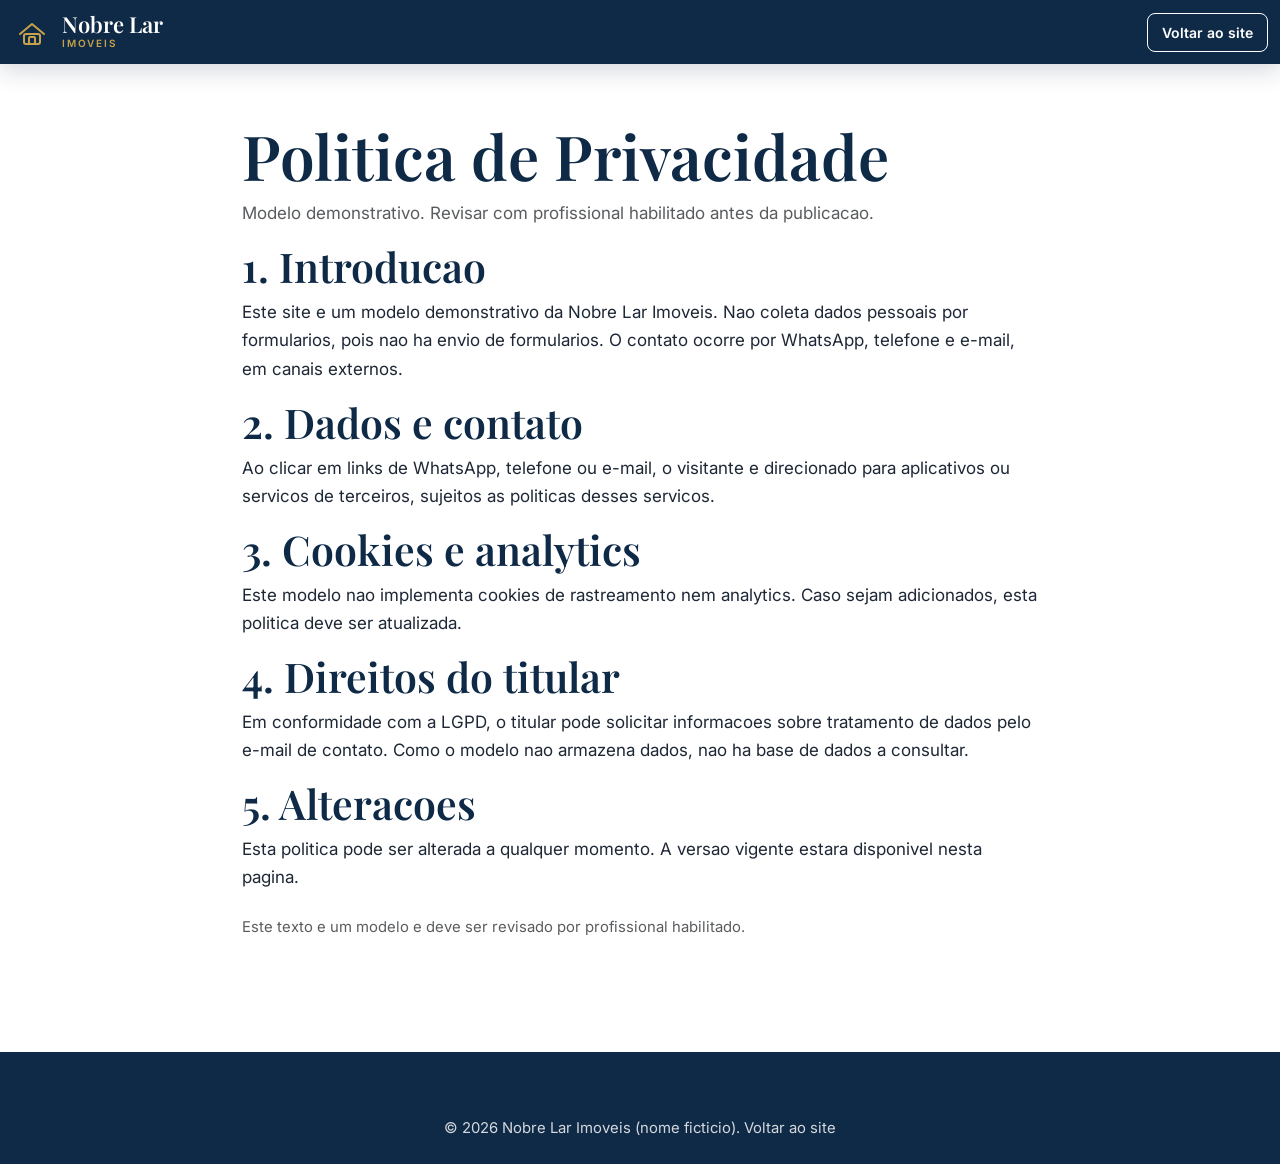
==== politica-de-privacidade.html @ 511b0f83 "first commit" ====
<!DOCTYPE html>
<html lang="pt-BR">
<head>
  <meta charset="UTF-8">
  <meta name="viewport" content="width=device-width, initial-scale=1.0">
  <title>Politica de Privacidade | Nobre Lar Imoveis</title>
  <meta name="description" content="Politica de privacidade do site demonstrativo Nobre Lar Imoveis.">
  <link rel="canonical" href="https://www.seudominio.com.br/politica-de-privacidade.html">
  <meta name="theme-color" content="#0F2A47">
  <link rel="icon" type="image/svg+xml" href="favicon/favicon.svg">
  <link rel="preconnect" href="https://fonts.googleapis.com">
  <link rel="preconnect" href="https://fonts.gstatic.com" crossorigin>
  <link href="https://fonts.googleapis.com/css2?family=Playfair+Display:wght@500;600&family=Inter:wght@400;500;600&display=swap" rel="stylesheet">
  <link href="https://cdn.jsdelivr.net/npm/bootstrap@5.3.3/dist/css/bootstrap.min.css" rel="stylesheet">
  <link href="https://cdn.jsdelivr.net/npm/bootstrap-icons@1.11.3/font/bootstrap-icons.min.css" rel="stylesheet">
  <link rel="stylesheet" href="css/style.css">
</head>
<body>
  <a class="skip-link" href="#conteudo">Pular para o conteudo</a>
  <header class="site-header is-scrolled">
    <nav class="navbar navbar-expand-lg" aria-label="Navegacao principal">
      <div class="container-xl">
        <a class="brand" href="index.html">
          <svg class="brand-mark" viewBox="0 0 40 40" aria-hidden="true"><rect width="40" height="40" rx="8" fill="#0F2A47"/><g fill="none" stroke="#C8A24A" stroke-width="2" stroke-linecap="round" stroke-linejoin="round"><path d="M8 22 L20 12 L32 22"/><rect x="12" y="22" width="16" height="10" rx="2"/><rect x="17" y="25" width="6" height="7" rx="1"/></g></svg>
          <div><div class="brand-name">Nobre Lar</div><div class="brand-sub">IMOVEIS</div></div>
        </a>
        <div class="ms-auto"><a class="btn btn-outline-light btn-sm" href="index.html">Voltar ao site</a></div>
      </div>
    </nav>
  </header>
  <main id="conteudo" class="section" style="padding-top:120px;">
    <div class="container-xl" style="max-width:820px;">
      <h1>Politica de Privacidade</h1>
      <p class="text-muted">Modelo demonstrativo. Revisar com profissional habilitado antes da publicacao.</p>
      <h2>1. Introducao</h2>
      <p>Este site e um modelo demonstrativo da Nobre Lar Imoveis. Nao coleta dados pessoais por formularios, pois nao ha envio de formularios. O contato ocorre por WhatsApp, telefone e e-mail, em canais externos.</p>
      <h2>2. Dados e contato</h2>
      <p>Ao clicar em links de WhatsApp, telefone ou e-mail, o visitante e direcionado para aplicativos ou servicos de terceiros, sujeitos as politicas desses servicos.</p>
      <h2>3. Cookies e analytics</h2>
      <p>Este modelo nao implementa cookies de rastreamento nem analytics. Caso sejam adicionados, esta politica deve ser atualizada.</p>
      <h2>4. Direitos do titular</h2>
      <p>Em conformidade com a LGPD, o titular pode solicitar informacoes sobre tratamento de dados pelo e-mail de contato. Como o modelo nao armazena dados, nao ha base de dados a consultar.</p>
      <h2>5. Alteracoes</h2>
      <p>Esta politica pode ser alterada a qualquer momento. A versao vigente estara disponivel nesta pagina.</p>
      <p class="small text-muted mt-4">Este texto e um modelo e deve ser revisado por profissional habilitado.</p>
    </div>
  </main>
  <footer class="site-footer">
    <div class="container-xl text-center small">
      &copy; <span id="year2"></span> Nobre Lar Imoveis (nome ficticio). <a href="index.html">Voltar ao site</a>
    </div>
  </footer>
  <script>document.getElementById('year2').textContent = new Date().getFullYear();</script>
</body>
</html>
---- css/style.css ----
/* ============================================================
   NOBRE LAR IMOVEIS - style.css
   Vitrine imobiliaria sofisticada (modelo demonstrativo)
   ============================================================ */

/* ---------- 1. VARIAVEIS ---------- */
:root {
  --color-primary: #0F2A47;
  --color-primary-light: #173B63;
  --color-secondary: #2D4A6B;
  --color-accent: #C8A24A;
  --color-accent-dark: #A8832F;
  --color-bg: #FFFFFF;
  --color-surface: #F6F4EF;
  --color-text: #1D2735;
  --color-muted: #5E6B7B;
  --color-border: #E3E0D8;
  --color-cta: #C8A24A;
  --color-whatsapp: #1FA855;
  --font-serif: "Playfair Display", Georgia, serif;
  --font-sans: "Inter", system-ui, -apple-system, "Segoe UI", Roboto, sans-serif;
  --radius-sm: 8px;
  --radius-md: 12px;
  --radius-lg: 14px;
  --shadow-sm: 0 4px 14px rgba(11, 29, 58, 0.06);
  --shadow-md: 0 10px 30px rgba(11, 29, 58, 0.10);
  --shadow-lg: 0 18px 45px rgba(11, 29, 58, 0.14);
  --section-py: 96px;
  --section-py-m: 60px;
  --container-max: 1320px;
  --header-h: 80px;
  --header-h-scrolled: 64px;
}

/* ---------- 2. RESET / BASE ---------- */
*, *::before, *::after { box-sizing: border-box; }
html { scroll-behavior: smooth; scroll-padding-top: var(--header-h); }
body {
  font-family: var(--font-sans);
  font-size: 17px;
  line-height: 1.65;
  color: var(--color-text);
  background: var(--color-bg);
  -webkit-font-smoothing: antialiased;
}
img { max-width: 100%; height: auto; display: block; }
a { color: var(--color-secondary); text-decoration: none; transition: color .25s ease; }
a:hover { color: var(--color-accent-dark); }
:focus-visible { outline: 3px solid var(--color-accent); outline-offset: 2px; border-radius: 4px; }
.skip-link {
  position: absolute; left: -9999px; top: 0; z-index: 9999;
  background: var(--color-primary); color: #fff; padding: 10px 16px;
  border-radius: var(--radius-sm);
}
.skip-link:focus { left: 16px; top: 16px; }
.container-xl { max-width: var(--container-max); }

/* ---------- 3. TIPOGRAFIA ---------- */
h1, h2, h3, h4 { font-family: var(--font-serif); color: var(--color-primary); font-weight: 600; line-height: 1.15; }
h1 { font-size: clamp(34px, 5vw, 62px); }
h2 { font-size: clamp(28px, 3.2vw, 42px); }
h3 { font-size: clamp(20px, 2vw, 26px); }
.eyebrow {
  display: inline-block;
  font-family: var(--font-sans);
  font-size: 12px;
  font-weight: 600;
  letter-spacing: 0.14em;
  text-transform: uppercase;
  color: var(--color-accent-dark);
  margin-bottom: 12px;
}
.eyebrow.light { color: var(--color-accent); }
.section-title { position: relative; display: inline-block; padding-bottom: 14px; }
.section-title::after {
  content: ""; position: absolute; left: 0; bottom: 0;
  width: 56px; height: 2px; background: var(--color-accent);
}
.section-title.center::after { left: 50%; transform: translateX(-50%); }
.section-subtitle { color: var(--color-muted); max-width: 65ch; }
.section { padding: var(--section-py) 0; }
.section.surface { background: var(--color-surface); }
.section.dark { background: var(--color-primary); color: #fff; }
.section.dark h2, .section.dark h3, .section.dark .section-title { color: #fff; }
.section.dark .section-subtitle { color: rgba(255,255,255,0.78); }

/* ---------- 4. BOTOES ---------- */
.btn { font-weight: 600; border-radius: var(--radius-sm); padding: 12px 24px; transition: all .25s ease; }
.btn-gold { background: var(--color-accent); color: var(--color-primary); border: 1.5px solid var(--color-accent); }
.btn-gold:hover { background: var(--color-accent-dark); border-color: var(--color-accent-dark); color: #fff; }
.btn-outline-navy { border: 1.5px solid var(--color-primary); color: var(--color-primary); background: transparent; }
.btn-outline-navy:hover { background: var(--color-primary); color: #fff; }
.btn-outline-light { border: 1.5px solid #fff; color: #fff; background: transparent; }
.btn-outline-light:hover { background: #fff; color: var(--color-primary); }
.btn-whatsapp { background: var(--color-whatsapp); color: #fff; border: 1.5px solid var(--color-whatsapp); font-weight: 600; }
.btn-whatsapp:hover { background: #188a47; border-color: #188a47; color: #fff; }
.btn-ghost { border: 1.5px solid var(--color-border); color: var(--color-text); background: #fff; }
.btn-ghost:hover { border-color: var(--color-primary); color: var(--color-primary); }
.btn-sm { padding: 8px 14px; font-size: 14px; }
.btn-lg { padding: 14px 30px; font-size: 17px; }
/* ---------- 5. HEADER ---------- */
.site-header {
  position: fixed; top: 0; left: 0; right: 0; z-index: 1030;
  height: var(--header-h); display: flex; align-items: center;
  transition: background .3s ease, height .3s ease, box-shadow .3s ease;
  background: transparent;
}
.site-header.is-scrolled {
  background: var(--color-primary); height: var(--header-h-scrolled);
  box-shadow: 0 6px 24px rgba(11,29,58,0.18);
}
.site-header .navbar { width: 100%; padding: 0; }
.brand { display: flex; align-items: center; gap: 10px; color: #fff; }
.brand-mark { width: 40px; height: 40px; flex: 0 0 40px; }
.brand-name { font-family: var(--font-serif); font-weight: 600; font-size: 22px; color: #fff; line-height: 1; }
.brand-sub { font-size: 10px; letter-spacing: 0.18em; color: var(--color-accent); font-weight: 600; }
.nav-link { color: rgba(255,255,255,0.9); font-weight: 500; padding: 8px 12px !important; }
.nav-link:hover, .nav-link.active { color: var(--color-accent); }
.navbar-toggler { border-color: rgba(255,255,255,0.5); }
.navbar-toggler-icon { filter: invert(1); }
@media (max-width: 991.98px) {
  .navbar-collapse {
    position: fixed; top: var(--header-h); left: 0; right: 0;
    background: var(--color-primary); padding: 16px 20px 24px;
    box-shadow: 0 12px 30px rgba(11,29,58,0.25);
    max-height: calc(100vh - var(--header-h)); overflow-y: auto;
  }
  .nav-link { display: block; padding: 12px 8px !important; min-height: 44px; font-size: 18px; }
  .header-cta { width: 100%; margin-top: 8px; }
}

/* ---------- 6. HERO ---------- */
.hero {
  position: relative; min-height: 92vh; display: flex; align-items: flex-end;
  background: var(--color-primary) center/cover no-repeat;
  overflow: hidden;
}
.hero::before {
  content: ""; position: absolute; inset: 0;
  background: linear-gradient(100deg, rgba(15,42,71,0.88) 0%, rgba(15,42,71,0.62) 45%, rgba(15,42,71,0.35) 100%);
}
.hero .container { position: relative; z-index: 2; padding-top: 140px; padding-bottom: 48px; width: 100%; }
.hero-content { max-width: 720px; color: #fff; }
.hero h1 { color: #fff; }
.hero p.lead { color: rgba(255,255,255,0.88); font-size: 19px; max-width: 60ch; }
.hero-ctas { display: flex; flex-wrap: wrap; gap: 12px; margin: 24px 0 32px; }
.trust-list { display: flex; flex-wrap: wrap; gap: 10px 24px; list-style: none; padding: 0; margin: 0; }
.trust-list li { display: flex; align-items: center; gap: 8px; color: rgba(255,255,255,0.85); font-size: 14px; }
.trust-list i { color: var(--color-accent); }
.quick-search {
  background: #fff; border-radius: var(--radius-md); box-shadow: var(--shadow-lg);
  padding: 18px; margin-top: 28px;
}
.quick-search .qs-tabs { display: flex; gap: 8px; margin-bottom: 12px; }
.qs-tab {
  flex: 1; padding: 10px; border: 1.5px solid var(--color-border); border-radius: var(--radius-sm);
  background: #fff; color: var(--color-text); font-weight: 600; cursor: pointer; transition: all .2s;
}
.qs-tab.active { background: var(--color-primary); color: #fff; border-color: var(--color-primary); }
.qs-grid { display: grid; grid-template-columns: 1fr 1fr 1fr auto; gap: 12px; align-items: end; }
.qs-grid .form-label { font-size: 13px; font-weight: 600; color: var(--color-muted); margin-bottom: 4px; }
@media (max-width: 991.98px) {
  .qs-grid { grid-template-columns: 1fr; }
  .hero { min-height: auto; padding-top: 110px; }
}
/* ---------- 7. CARDS DE IMOVEIS ---------- */
.property-card {
  background: #fff; border: 1px solid var(--color-border); border-radius: var(--radius-md);
  overflow: hidden; box-shadow: var(--shadow-sm); transition: transform .25s ease, box-shadow .25s ease;
  height: 100%; display: flex; flex-direction: column;
}
.property-card:hover { transform: translateY(-4px); box-shadow: var(--shadow-md); }
.property-card .card-media { position: relative; aspect-ratio: 4 / 3; overflow: hidden; }
.property-card .card-media img { width: 100%; height: 100%; object-fit: cover; transition: transform .4s ease; }
.property-card:hover .card-media img { transform: scale(1.04); }
.badge-pill {
  position: absolute; top: 12px; left: 12px; z-index: 2;
  font-size: 12px; font-weight: 600; padding: 5px 12px; border-radius: 999px;
  background: var(--color-primary); color: #fff;
}
.badge-pill.destaque { background: var(--color-accent); color: var(--color-primary); }
.badge-pill.lancamento { background: var(--color-accent-dark); color: #fff; }
.badge-pill.venda { background: var(--color-secondary); color: #fff; }
.badge-pill.aluguel { background: var(--color-whatsapp); color: #fff; }
.badge-demo {
  position: absolute; bottom: 10px; left: 10px; z-index: 2;
  font-size: 11px; padding: 4px 10px; border-radius: 999px;
  background: rgba(15,42,71,0.75); color: #fff; backdrop-filter: blur(2px);
}
.fav-btn {
  position: absolute; top: 12px; right: 12px; z-index: 2;
  width: 36px; height: 36px; border-radius: 50%; border: none;
  background: rgba(255,255,255,0.9); color: var(--color-muted);
  display: flex; align-items: center; justify-content: center; cursor: pointer;
}
.property-card .card-body { padding: 18px; display: flex; flex-direction: column; flex: 1; }
.property-code { font-size: 12px; color: var(--color-muted); letter-spacing: 0.06em; }
.property-title { font-family: var(--font-serif); font-size: 20px; color: var(--color-primary); margin: 4px 0 6px; font-weight: 600; }
.property-loc { color: var(--color-muted); font-size: 14px; margin-bottom: 10px; }
.property-price { font-size: 24px; font-weight: 600; color: var(--color-primary); margin-bottom: 4px; }
.property-price .per-month { font-size: 13px; color: var(--color-muted); font-weight: 400; }
.property-fees { font-size: 12px; color: var(--color-muted); margin-bottom: 12px; }
.property-features { display: flex; flex-wrap: wrap; gap: 10px 16px; font-size: 13px; color: var(--color-text); margin-bottom: 14px; }
.property-features span { display: inline-flex; align-items: center; gap: 5px; }
.property-features i { color: var(--color-accent-dark); }
.card-actions { display: flex; gap: 8px; margin-top: auto; }
.card-actions .btn { flex: 1; }

/* ---------- 10. SECOES ESPECIFICAS ---------- */
.support-strip { background: var(--color-surface); padding: 32px 0; }
.support-item { display: flex; align-items: center; gap: 12px; }
.support-item i { font-size: 26px; color: var(--color-accent-dark); }
.support-item span { font-weight: 600; color: var(--color-primary); font-size: 15px; }

.anuncie { background: var(--color-primary); color: #fff; position: relative; overflow: hidden; }
.anuncie h2 { color: #fff; }
.anuncie .step-card {
  background: rgba(255,255,255,0.06); border: 1px solid rgba(255,255,255,0.12);
  border-radius: var(--radius-md); padding: 20px; height: 100%;
}
.anuncie .step-card .n { font-family: var(--font-serif); font-size: 34px; color: var(--color-accent); }
.anuncie .step-card h4 { color: #fff; font-size: 18px; margin: 8px 0 6px; }

.about-img-wrap { position: relative; }
.about-img { border-radius: var(--radius-md); aspect-ratio: 4 / 5; object-fit: cover; }
.about-frame {
  position: absolute; top: 18px; left: -18px; width: 100%; height: 100%;
  border: 2px solid var(--color-accent); border-radius: var(--radius-md); z-index: -1;
}
@media (max-width: 767.98px) { .about-frame { display: none; } }
.team-card { text-align: center; }
.team-card img { width: 100%; aspect-ratio: 3 / 4; object-fit: cover; border-radius: var(--radius-md); }
.team-card h4 { font-size: 18px; margin: 12px 0 2px; }
.team-card .role { font-size: 13px; color: var(--color-muted); }
.team-card .creci { font-size: 12px; color: var(--color-accent-dark); font-weight: 600; }

.how-tabs .nav-link { color: var(--color-text); border: 1.5px solid var(--color-border); border-radius: 999px; margin: 0 6px 8px 0; font-weight: 600; }
.how-tabs .nav-link.active { background: var(--color-primary); color: #fff; border-color: var(--color-primary); }
.how-step { display: flex; gap: 14px; padding: 12px 0; border-bottom: 1px solid var(--color-border); }
.how-step:last-child { border-bottom: none; }
.how-step .num { width: 34px; height: 34px; border-radius: 50%; background: var(--color-accent); color: var(--color-primary); display: flex; align-items: center; justify-content: center; font-weight: 700; flex: 0 0 34px; }

.faq-wrap { max-width: 820px; margin: 0 auto; }
.accordion-button { font-weight: 600; color: var(--color-primary); }
.accordion-button:not(.collapsed) { background: var(--color-surface); color: var(--color-primary); box-shadow: none; }
.accordion-item { border: 1px solid var(--color-border); border-radius: var(--radius-sm) !important; margin-bottom: 10px; overflow: hidden; }

.cta-final { background: var(--color-primary); color: #fff; position: relative; }
.cta-final::before { content: ""; position: absolute; top: 0; left: 0; width: 100%; height: 3px; background: var(--color-accent); }
.cta-final h2 { color: #fff; }
/* ---------- 8. FILTROS ---------- */
.filter-bar {
  background: #fff; border: 1px solid var(--color-border); border-radius: var(--radius-md);
  box-shadow: var(--shadow-sm); padding: 20px;
}
.filter-grid { display: grid; grid-template-columns: repeat(4, 1fr) auto; gap: 14px; align-items: end; }
@media (max-width: 991.98px) {
  .filter-grid { grid-template-columns: 1fr 1fr; }
  .filter-actions { grid-column: 1 / -1; display: flex; gap: 8px; }
}
@media (max-width: 575.98px) {
  .filter-grid { grid-template-columns: 1fr; }
}
.purpose-tabs { display: flex; gap: 8px; margin-bottom: 16px; flex-wrap: wrap; }
.purpose-tab {
  padding: 10px 20px; border: 1.5px solid var(--color-border); border-radius: 999px;
  background: #fff; font-weight: 600; cursor: pointer; color: var(--color-text);
}
.purpose-tab.active { background: var(--color-primary); color: #fff; border-color: var(--color-primary); }
.results-head { display: flex; justify-content: space-between; align-items: center; margin: 24px 0 16px; flex-wrap: wrap; gap: 12px; }
.results-count { font-weight: 600; color: var(--color-primary); }
.empty-state {
  text-align: center; padding: 48px 24px; border: 1.5px dashed var(--color-border);
  border-radius: var(--radius-md); background: var(--color-surface);
}
.empty-state i { font-size: 42px; color: var(--color-accent); }

/* ---------- 9. MODAL ---------- */
.modal-content { border-radius: var(--radius-md); border: none; }
.modal-header { border-bottom: 1px solid var(--color-border); }
.modal-title { font-family: var(--font-serif); color: var(--color-primary); }
.modal-body { padding: 24px; }
.gallery-main { aspect-ratio: 16 / 10; border-radius: var(--radius-sm); overflow: hidden; background: var(--color-surface); }
.gallery-main img { width: 100%; height: 100%; object-fit: cover; }
.gallery-thumbs { display: flex; gap: 8px; margin-top: 10px; overflow-x: auto; }
.gallery-thumbs img {
  width: 72px; height: 54px; object-fit: cover; border-radius: 6px; cursor: pointer;
  border: 2px solid transparent; flex: 0 0 auto;
}
.gallery-thumbs img.active { border-color: var(--color-accent); }
.modal-features { display: grid; grid-template-columns: repeat(4, 1fr); gap: 12px; margin: 18px 0; }
.modal-feature { background: var(--color-surface); border-radius: var(--radius-sm); padding: 12px; text-align: center; }
.modal-feature i { color: var(--color-accent-dark); font-size: 20px; }
.modal-feature .v { font-weight: 600; color: var(--color-primary); font-size: 18px; }
.modal-feature .l { font-size: 12px; color: var(--color-muted); }
.differentials { display: grid; grid-template-columns: repeat(2, 1fr); gap: 8px; }
.differentials li { list-style: none; display: flex; align-items: center; gap: 8px; font-size: 14px; }
.differentials i { color: var(--color-accent-dark); }
@media (max-width: 767.98px) {
  .modal-features { grid-template-columns: repeat(2, 1fr); }
  .differentials { grid-template-columns: 1fr; }
}
/* ---------- 10. SECOES ESPECIFICAS (cont.) ---------- */
.contact-card { background: var(--color-surface); border-radius: var(--radius-md); padding: 24px; height: 100%; }
.contact-item { display: flex; gap: 12px; padding: 12px 0; border-bottom: 1px solid var(--color-border); }
.contact-item:last-child { border-bottom: none; }
.contact-item i { color: var(--color-accent-dark); font-size: 20px; }
.contact-item .label { font-size: 12px; color: var(--color-muted); text-transform: uppercase; letter-spacing: 0.08em; }
.chips { display: flex; flex-wrap: wrap; gap: 8px; max-width: 100%; }
.chip {
  padding: 10px 16px; border: 1.5px solid var(--color-border); border-radius: 999px;
  background: #fff; font-weight: 600; cursor: pointer; color: var(--color-text); font-size: 14px;
  white-space: normal; word-break: break-word; overflow-wrap: anywhere; text-align: center;
}
.chip:hover { border-color: var(--color-accent); color: var(--color-accent-dark); }
@media (max-width: 575.98px) {
  .chips { flex-direction: column; }
  .chip { flex: 1 1 100%; width: 100%; border-radius: var(--radius-sm); }
}
.map-frame { border-radius: var(--radius-md); overflow: hidden; aspect-ratio: 4 / 3; border: 1px solid var(--color-border); }
.map-frame iframe { width: 100%; height: 100%; border: 0; }

/* ---------- 11. FOOTER ---------- */
.site-footer { background: var(--color-primary); color: rgba(255,255,255,0.82); padding: 64px 0 24px; }
.site-footer h5 { color: #fff; font-family: var(--font-serif); font-size: 18px; margin-bottom: 14px; }
.site-footer a { color: rgba(255,255,255,0.82); }
.site-footer a:hover { color: var(--color-accent); }
.site-footer .footer-bottom { border-top: 1px solid rgba(255,255,255,0.12); padding-top: 18px; margin-top: 32px; font-size: 13px; color: rgba(255,255,255,0.6); }
.site-footer .brand-name { color: #fff; }
.site-footer .brand-sub { color: var(--color-accent); }

/* ---------- 12. FLOATING ---------- */
.fab-whatsapp {
  position: fixed; right: 20px; bottom: 20px; z-index: 1040;
  width: 58px; height: 58px; border-radius: 50%; background: var(--color-whatsapp); color: #fff;
  display: flex; align-items: center; justify-content: center; font-size: 26px;
  box-shadow: 0 8px 24px rgba(31,168,85,0.35); border: none; cursor: pointer;
  transition: transform .2s, opacity .3s; opacity: 0; pointer-events: none;
}
.fab-whatsapp.show { opacity: 1; pointer-events: auto; }
.fab-whatsapp:hover { transform: scale(1.06); }
.back-to-top {
  position: fixed; right: 20px; bottom: 88px; z-index: 1039;
  width: 44px; height: 44px; border-radius: 50%; background: var(--color-primary); color: #fff;
  display: flex; align-items: center; justify-content: center; border: none; cursor: pointer;
  box-shadow: var(--shadow-md); opacity: 0; pointer-events: none; transition: opacity .3s;
}
.back-to-top.show { opacity: 1; pointer-events: auto; }
@media (max-width: 575.98px) {
  .fab-whatsapp { right: 14px; bottom: 14px; }
  .back-to-top { right: 14px; bottom: 78px; }
}

/* ---------- 13. REVEAL ---------- */
.reveal { opacity: 0; transform: translateY(20px); transition: opacity .6s ease, transform .6s ease; }
.reveal.in { opacity: 1; transform: none; }
@media (prefers-reduced-motion: reduce) {
  html { scroll-behavior: auto; }
  .reveal { opacity: 1; transform: none; transition: none; }
  .property-card, .property-card .card-media img, .btn { transition: none; }
  .property-card:hover { transform: none; }
  .property-card:hover .card-media img { transform: none; }
}

/* ---------- 14. UTIL ---------- */
.text-accent { color: var(--color-accent-dark); }
.divider-gold { width: 56px; height: 2px; background: var(--color-accent); }
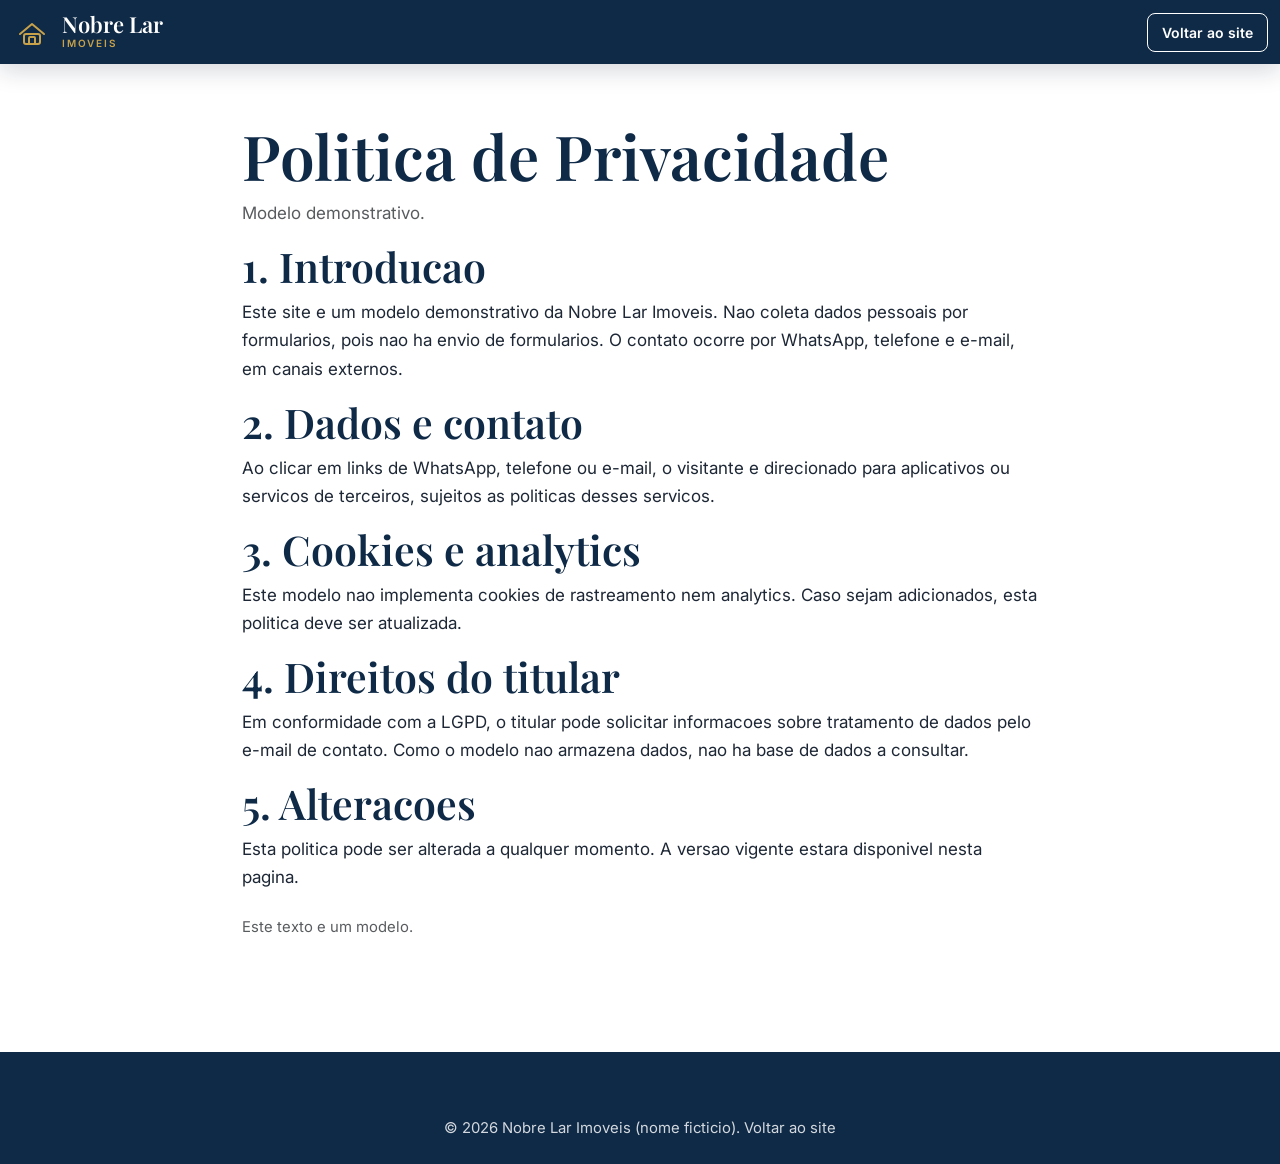
==== commit 548d4a43: "remocao de imagens antigas e ajuste de responsividade" ====
--- a/politica-de-privacidade.html
+++ b/politica-de-privacidade.html
@@ -31,7 +31,7 @@
   <main id="conteudo" class="section" style="padding-top:120px;">
     <div class="container-xl" style="max-width:820px;">
       <h1>Politica de Privacidade</h1>
-      <p class="text-muted">Modelo demonstrativo. Revisar com profissional habilitado antes da publicacao.</p>
+      <p class="text-muted">Modelo demonstrativo.</p>
       <h2>1. Introducao</h2>
       <p>Este site e um modelo demonstrativo da Nobre Lar Imoveis. Nao coleta dados pessoais por formularios, pois nao ha envio de formularios. O contato ocorre por WhatsApp, telefone e e-mail, em canais externos.</p>
       <h2>2. Dados e contato</h2>
@@ -42,7 +42,7 @@
       <p>Em conformidade com a LGPD, o titular pode solicitar informacoes sobre tratamento de dados pelo e-mail de contato. Como o modelo nao armazena dados, nao ha base de dados a consultar.</p>
       <h2>5. Alteracoes</h2>
       <p>Esta politica pode ser alterada a qualquer momento. A versao vigente estara disponivel nesta pagina.</p>
-      <p class="small text-muted mt-4">Este texto e um modelo e deve ser revisado por profissional habilitado.</p>
+      <p class="small text-muted mt-4">Este texto e um modelo.</p>
     </div>
   </main>
   <footer class="site-footer">
--- a/css/style.css
+++ b/css/style.css
@@ -34,7 +34,7 @@
 
 /* ---------- 2. RESET / BASE ---------- */
 *, *::before, *::after { box-sizing: border-box; }
-html { scroll-behavior: smooth; scroll-padding-top: var(--header-h); }
+html { scroll-behavior: smooth; scroll-padding-top: var(--header-h); overflow-x: hidden; }
 body {
   font-family: var(--font-sans);
   font-size: 17px;
@@ -42,8 +42,10 @@
   color: var(--color-text);
   background: var(--color-bg);
   -webkit-font-smoothing: antialiased;
+  overflow-x: hidden;
 }
 img { max-width: 100%; height: auto; display: block; }
+video, iframe, canvas, embed, object { max-width: 100%; height: auto; }
 a { color: var(--color-secondary); text-decoration: none; transition: color .25s ease; }
 a:hover { color: var(--color-accent-dark); }
 :focus-visible { outline: 3px solid var(--color-accent); outline-offset: 2px; border-radius: 4px; }
@@ -53,7 +55,7 @@
   border-radius: var(--radius-sm);
 }
 .skip-link:focus { left: 16px; top: 16px; }
-.container-xl { max-width: var(--container-max); }
+.container-xl { max-width: var(--container-max); width: 100%; }
 
 /* ---------- 3. TIPOGRAFIA ---------- */
 h1, h2, h3, h4 { font-family: var(--font-serif); color: var(--color-primary); font-weight: 600; line-height: 1.15; }
@@ -78,7 +80,7 @@
 }
 .section-title.center::after { left: 50%; transform: translateX(-50%); }
 .section-subtitle { color: var(--color-muted); max-width: 65ch; }
-.section { padding: var(--section-py) 0; }
+.section { padding: var(--section-py) 0; overflow-x: hidden; }
 .section.surface { background: var(--color-surface); }
 .section.dark { background: var(--color-primary); color: #fff; }
 .section.dark h2, .section.dark h3, .section.dark .section-title { color: #fff; }
@@ -109,7 +111,11 @@
   background: var(--color-primary); height: var(--header-h-scrolled);
   box-shadow: 0 6px 24px rgba(11,29,58,0.18);
 }
-.site-header .navbar { width: 100%; padding: 0; }
+.site-header.menu-open {
+  background: var(--color-primary);
+  box-shadow: 0 6px 24px rgba(11,29,58,0.18);
+}
+.site-header .navbar { width: 100%; padding: 0; max-width: 100%; }
 .brand { display: flex; align-items: center; gap: 10px; color: #fff; }
 .brand-mark { width: 40px; height: 40px; flex: 0 0 40px; }
 .brand-name { font-family: var(--font-serif); font-weight: 600; font-size: 22px; color: #fff; line-height: 1; }
@@ -124,6 +130,12 @@
     background: var(--color-primary); padding: 16px 20px 24px;
     box-shadow: 0 12px 30px rgba(11,29,58,0.25);
     max-height: calc(100vh - var(--header-h)); overflow-y: auto;
+    max-width: 100vw;
+    transition: top .3s ease, max-height .3s ease;
+  }
+  .site-header.is-scrolled .navbar-collapse {
+    top: var(--header-h-scrolled);
+    max-height: calc(100vh - var(--header-h-scrolled));
   }
   .nav-link { display: block; padding: 12px 8px !important; min-height: 44px; font-size: 18px; }
   .header-cta { width: 100%; margin-top: 8px; }
@@ -208,9 +220,9 @@
 
 /* ---------- 10. SECOES ESPECIFICAS ---------- */
 .support-strip { background: var(--color-surface); padding: 32px 0; }
-.support-item { display: flex; align-items: center; gap: 12px; }
-.support-item i { font-size: 26px; color: var(--color-accent-dark); }
-.support-item span { font-weight: 600; color: var(--color-primary); font-size: 15px; }
+.support-item { display: flex; align-items: center; gap: 12px; min-width: 0; flex-wrap: wrap; }
+.support-item i { font-size: 26px; color: var(--color-accent-dark); flex: 0 0 auto; }
+.support-item span { font-weight: 600; color: var(--color-primary); font-size: 15px; word-break: break-word; overflow-wrap: anywhere; }
 
 .anuncie { background: var(--color-primary); color: #fff; position: relative; overflow: hidden; }
 .anuncie h2 { color: #fff; }
@@ -227,7 +239,7 @@
   position: absolute; top: 18px; left: -18px; width: 100%; height: 100%;
   border: 2px solid var(--color-accent); border-radius: var(--radius-md); z-index: -1;
 }
-@media (max-width: 767.98px) { .about-frame { display: none; } }
+@media (max-width: 991.98px) { .about-frame { display: none; } }
 .team-card { text-align: center; }
 .team-card img { width: 100%; aspect-ratio: 3 / 4; object-fit: cover; border-radius: var(--radius-md); }
 .team-card h4 { font-size: 18px; margin: 12px 0 2px; }
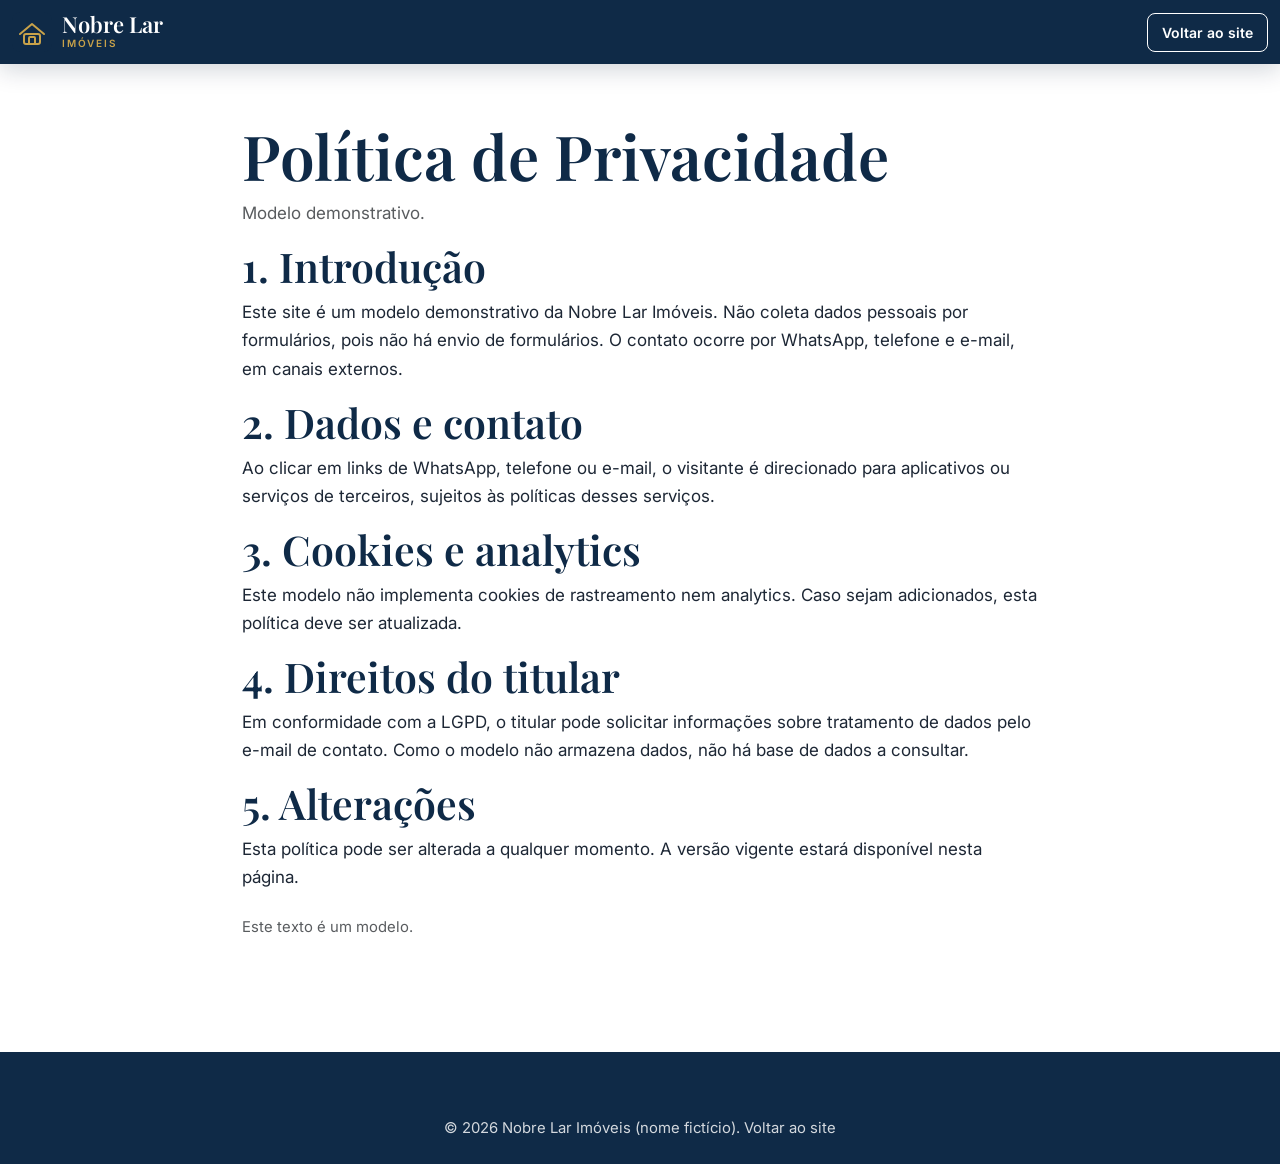
==== commit 46ea54b1: "correcao ortografica geral e ajusta na nav bar" ====
--- a/politica-de-privacidade.html
+++ b/politica-de-privacidade.html
@@ -3,8 +3,8 @@
 <head>
   <meta charset="UTF-8">
   <meta name="viewport" content="width=device-width, initial-scale=1.0">
-  <title>Politica de Privacidade | Nobre Lar Imoveis</title>
-  <meta name="description" content="Politica de privacidade do site demonstrativo Nobre Lar Imoveis.">
+  <title>Política de Privacidade | Nobre Lar Imóveis</title>
+  <meta name="description" content="Política de privacidade do site demonstrativo Nobre Lar Imóveis.">
   <link rel="canonical" href="https://www.seudominio.com.br/politica-de-privacidade.html">
   <meta name="theme-color" content="#0F2A47">
   <link rel="icon" type="image/svg+xml" href="favicon/favicon.svg">
@@ -16,13 +16,13 @@
   <link rel="stylesheet" href="css/style.css">
 </head>
 <body>
-  <a class="skip-link" href="#conteudo">Pular para o conteudo</a>
+  <a class="skip-link" href="#conteudo">Pular para o conteúdo</a>
   <header class="site-header is-scrolled">
-    <nav class="navbar navbar-expand-lg" aria-label="Navegacao principal">
+    <nav class="navbar navbar-expand-lg" aria-label="Navegação principal">
       <div class="container-xl">
         <a class="brand" href="index.html">
           <svg class="brand-mark" viewBox="0 0 40 40" aria-hidden="true"><rect width="40" height="40" rx="8" fill="#0F2A47"/><g fill="none" stroke="#C8A24A" stroke-width="2" stroke-linecap="round" stroke-linejoin="round"><path d="M8 22 L20 12 L32 22"/><rect x="12" y="22" width="16" height="10" rx="2"/><rect x="17" y="25" width="6" height="7" rx="1"/></g></svg>
-          <div><div class="brand-name">Nobre Lar</div><div class="brand-sub">IMOVEIS</div></div>
+          <div><div class="brand-name">Nobre Lar</div><div class="brand-sub">IMÓVEIS</div></div>
         </a>
         <div class="ms-auto"><a class="btn btn-outline-light btn-sm" href="index.html">Voltar ao site</a></div>
       </div>
@@ -30,24 +30,24 @@
   </header>
   <main id="conteudo" class="section" style="padding-top:120px;">
     <div class="container-xl" style="max-width:820px;">
-      <h1>Politica de Privacidade</h1>
+      <h1>Política de Privacidade</h1>
       <p class="text-muted">Modelo demonstrativo.</p>
-      <h2>1. Introducao</h2>
-      <p>Este site e um modelo demonstrativo da Nobre Lar Imoveis. Nao coleta dados pessoais por formularios, pois nao ha envio de formularios. O contato ocorre por WhatsApp, telefone e e-mail, em canais externos.</p>
+      <h2>1. Introdução</h2>
+      <p>Este site é um modelo demonstrativo da Nobre Lar Imóveis. Não coleta dados pessoais por formulários, pois não há envio de formulários. O contato ocorre por WhatsApp, telefone e e-mail, em canais externos.</p>
       <h2>2. Dados e contato</h2>
-      <p>Ao clicar em links de WhatsApp, telefone ou e-mail, o visitante e direcionado para aplicativos ou servicos de terceiros, sujeitos as politicas desses servicos.</p>
+      <p>Ao clicar em links de WhatsApp, telefone ou e-mail, o visitante é direcionado para aplicativos ou serviços de terceiros, sujeitos às políticas desses serviços.</p>
       <h2>3. Cookies e analytics</h2>
-      <p>Este modelo nao implementa cookies de rastreamento nem analytics. Caso sejam adicionados, esta politica deve ser atualizada.</p>
+      <p>Este modelo não implementa cookies de rastreamento nem analytics. Caso sejam adicionados, esta política deve ser atualizada.</p>
       <h2>4. Direitos do titular</h2>
-      <p>Em conformidade com a LGPD, o titular pode solicitar informacoes sobre tratamento de dados pelo e-mail de contato. Como o modelo nao armazena dados, nao ha base de dados a consultar.</p>
-      <h2>5. Alteracoes</h2>
-      <p>Esta politica pode ser alterada a qualquer momento. A versao vigente estara disponivel nesta pagina.</p>
-      <p class="small text-muted mt-4">Este texto e um modelo.</p>
+      <p>Em conformidade com a LGPD, o titular pode solicitar informações sobre tratamento de dados pelo e-mail de contato. Como o modelo não armazena dados, não há base de dados a consultar.</p>
+      <h2>5. Alterações</h2>
+      <p>Esta política pode ser alterada a qualquer momento. A versão vigente estará disponível nesta página.</p>
+      <p class="small text-muted mt-4">Este texto é um modelo.</p>
     </div>
   </main>
   <footer class="site-footer">
     <div class="container-xl text-center small">
-      &copy; <span id="year2"></span> Nobre Lar Imoveis (nome ficticio). <a href="index.html">Voltar ao site</a>
+      &copy; <span id="year2"></span> Nobre Lar Imóveis (nome fictício). <a href="index.html">Voltar ao site</a>
     </div>
   </footer>
   <script>document.getElementById('year2').textContent = new Date().getFullYear();</script>
--- a/css/style.css
+++ b/css/style.css
@@ -94,8 +94,9 @@
 .btn-outline-navy:hover { background: var(--color-primary); color: #fff; }
 .btn-outline-light { border: 1.5px solid #fff; color: #fff; background: transparent; }
 .btn-outline-light:hover { background: #fff; color: var(--color-primary); }
-.btn-whatsapp { background: var(--color-whatsapp); color: #fff; border: 1.5px solid var(--color-whatsapp); font-weight: 600; }
-.btn-whatsapp:hover { background: #188a47; border-color: #188a47; color: #fff; }
+.btn-whatsapp { background: var(--color-accent); color: var(--color-primary); border: 1.5px solid var(--color-accent); font-weight: 600; }
+.btn-whatsapp:hover { background: var(--color-accent-dark); border-color: var(--color-accent-dark); color: #fff; }
+.btn-whatsapp .bi-whatsapp { font-size: 16px; vertical-align: middle; margin-right: 6px; color: var(--color-primary); }
 .btn-ghost { border: 1.5px solid var(--color-border); color: var(--color-text); background: #fff; }
 .btn-ghost:hover { border-color: var(--color-primary); color: var(--color-primary); }
 .btn-sm { padding: 8px 14px; font-size: 14px; }
